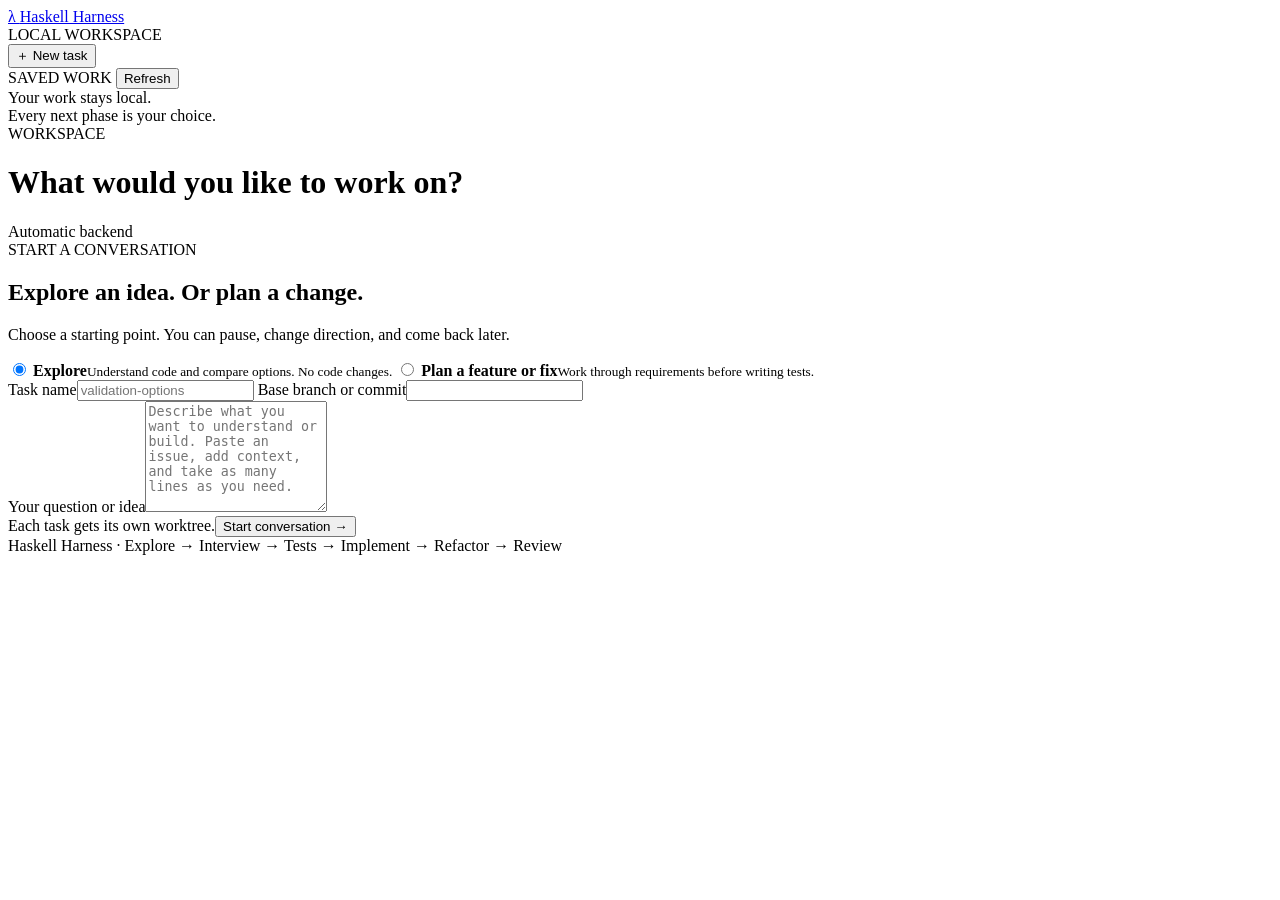
==== src/haskell_harness/web/index.html @ 67800af9 "refactor: rename the package and defaults to haskell-harness" ====
<!doctype html>
<html lang="en">
  <head>
    <meta charset="utf-8" />
    <meta name="viewport" content="width=device-width, initial-scale=1" />
    <meta name="harness-token" content="HARNESS_SESSION_TOKEN" />
    <title>Haskell Harness</title>
    <link rel="stylesheet" href="/style.css" />
    <script defer src="/app.js"></script>
  </head>
  <body>
    <aside>
      <a class="brand" href="/">λ <span>Haskell Harness</span></a>
      <div class="eyebrow">LOCAL WORKSPACE</div>
      <div id="repository" class="repo"></div>
      <button id="new-task" class="primary wide">＋ New task</button>
      <div class="sidebar-heading">
        SAVED WORK <button id="refresh" class="quiet">Refresh</button>
      </div>
      <nav id="tasks" aria-label="Saved tasks"></nav>
      <div class="sidebar-footer">
        Your work stays local.<br />Every next phase is your choice.
      </div>
    </aside>
    <main>
      <header>
        <div>
          <span class="eyebrow">WORKSPACE</span>
          <h1 id="title">What would you like to work on?</h1>
        </div>
        <div>
          <span id="backend" class="badge">Automatic backend</span
          ><button id="choose-backend" class="quiet" hidden>
            Check backends and resume
          </button>
        </div>
      </header>
      <div id="error" role="alert" hidden></div>
      <section id="new-panel" class="panel">
        <div class="eyebrow">START A CONVERSATION</div>
        <h2>Explore an idea. Or plan a change.</h2>
        <p class="muted">
          Choose a starting point. You can pause, change direction, and come
          back later.
        </p>
        <form id="new-form">
          <div class="choices">
            <label class="choice"
              ><input type="radio" name="kind" value="explore" checked />
              <span
                ><strong>Explore</strong
                ><small
                  >Understand code and compare options. No code changes.</small
                ></span
              >
            </label>
            <label class="choice"
              ><input type="radio" name="kind" value="start" />
              <span
                ><strong>Plan a feature or fix</strong
                ><small
                  >Work through requirements before writing tests.</small
                ></span
              >
            </label>
          </div>
          <div class="fields">
            <label
              >Task name<input
                id="task-name"
                required
                pattern="[A-Za-z0-9][A-Za-z0-9_-]{0,63}"
                placeholder="validation-options"
            /></label>
            <label>Base branch or commit<input id="base" required /></label>
          </div>
          <label
            >Your question or idea<textarea
              id="request"
              rows="7"
              required
              placeholder="Describe what you want to understand or build. Paste an issue, add context, and take as many lines as you need."
            ></textarea>
          </label>
          <div class="form-footer">
            <span class="muted">Each task gets its own worktree.</span
            ><button class="primary" type="submit">Start conversation →</button>
          </div>
        </form>
      </section>
      <section id="work" hidden>
        <div id="task-meta" class="metadata"></div>
        <div id="history"></div>
        <div id="packet" class="panel"></div>
        <section id="next-phases" class="panel" hidden>
          <h2>Choose the next step</h2>
          <div id="phases" class="button-row"></div>
        </section>
        <section id="composer" class="panel" hidden>
          <div class="compose-top">
            <label for="message">Your instructions</label
            ><button id="edit-previous" class="quiet" hidden>
              Edit previous message
            </button>
          </div>
          <textarea
            id="message"
            rows="5"
            placeholder="Ask a follow-up or describe what should change."
          ></textarea>
          <div id="findings"></div>
          <div class="form-footer">
            <div>
              <select id="message-action" aria-label="Message action"></select
              ><small class="muted"
                >Enter adds a line · Ctrl/⌘ + Enter sends</small
              >
            </div>
            <button id="send" class="primary">Send →</button>
          </div>
          <div id="actions" class="button-row"></div>
        </section>
        <div class="task-footer">
          <button id="resume" class="quiet">Resume</button
          ><button id="restart" class="quiet">Start a fresh attempt</button
          ><button id="abandon" class="quiet danger">Abandon task</button>
        </div>
      </section>
      <section id="activity" class="panel" hidden aria-live="polite">
        <div class="activity-top">
          <strong id="activity-label">Working…</strong
          ><button id="stop" class="stop">■ Stop model</button>
        </div>
        <p id="activity-message" class="muted"></p>
        <details>
          <summary>Activity log</summary>
          <pre id="log"></pre>
        </details>
      </section>
      <section id="selection" class="panel" hidden>
        <h2>Choose a backend</h2>
        <p id="selection-description"></p>
        <div id="backend-choices" class="button-row"></div>
        <pre id="backend-checks"></pre>
      </section>
      <footer>
        Haskell Harness · Explore → Interview → Tests → Implement → Refactor →
        Review
      </footer>
    </main>
    <dialog id="delete-dialog">
      <form method="dialog">
        <h2>Abandon this task?</h2>
        <p>
          This deletes its conversation, reports, local branch, and worktree,
          including uncommitted work.
        </p>
        <pre id="delete-details"></pre>
        <label
          >Type the task name to confirm<input
            id="delete-name"
            autocomplete="off"
        /></label>
        <div class="form-footer">
          <button value="cancel">Keep task</button
          ><button id="delete-confirm" value="delete" class="danger">
            Delete task
          </button>
        </div>
      </form>
    </dialog>
  </body>
</html>
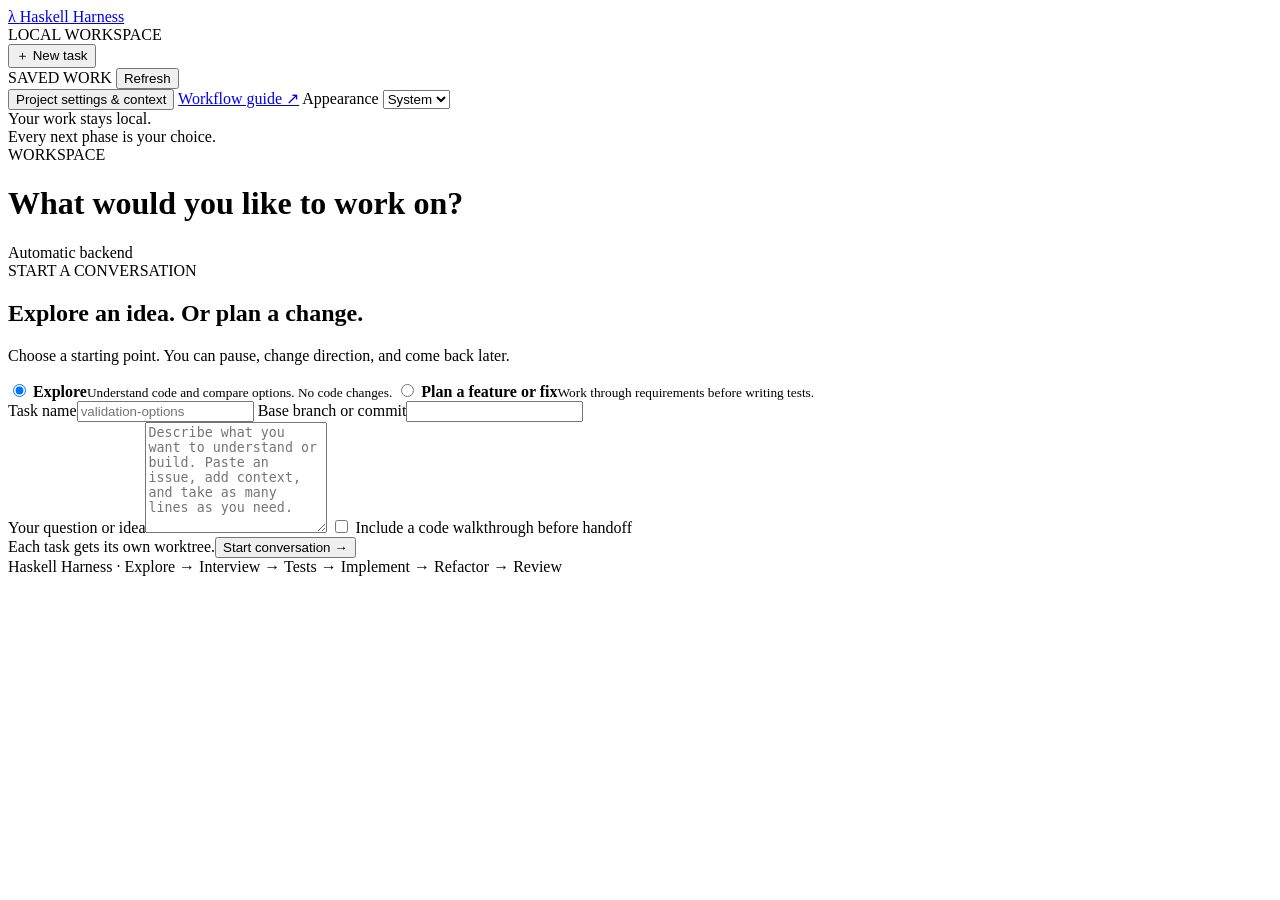
==== commit 944841a0: "feat: make the local website the harness interface" ====
--- a/src/haskell_harness/web/index.html
+++ b/src/haskell_harness/web/index.html
@@ -6,6 +6,7 @@
     <meta name="harness-token" content="HARNESS_SESSION_TOKEN" />
     <title>Haskell Harness</title>
     <link rel="stylesheet" href="/style.css" />
+    <script defer src="/theme.js"></script>
     <script defer src="/app.js"></script>
   </head>
   <body>
@@ -18,6 +19,20 @@
         SAVED WORK <button id="refresh" class="quiet">Refresh</button>
       </div>
       <nav id="tasks" aria-label="Saved tasks"></nav>
+      <button id="project-tools" class="quiet">
+        Project settings &amp; context
+      </button>
+      <a class="guide-link" href="/guide" target="_blank" rel="noopener"
+        >Workflow guide ↗</a
+      >
+      <label class="theme-label"
+        >Appearance
+        <select data-theme-picker aria-label="Appearance">
+          <option value="system">System</option>
+          <option value="light">Light</option>
+          <option value="dark">Dark</option>
+        </select>
+      </label>
       <div class="sidebar-footer">
         Your work stays local.<br />Every next phase is your choice.
       </div>
@@ -36,6 +51,45 @@
         </div>
       </header>
       <div id="error" role="alert" hidden></div>
+      <section id="project-panel" class="panel" hidden>
+        <div class="compose-top">
+          <h2>Project settings</h2>
+          <button id="close-project" class="quiet">Close</button>
+        </div>
+        <p id="setup-status" class="muted"></p>
+        <label for="backend-setting">Model backend</label>
+        <div class="button-row">
+          <select id="backend-setting"></select>
+          <button id="save-backend">Use backend</button>
+        </div>
+        <p class="muted">
+          Automatic selection checks your existing logins when work starts and
+          lets you choose if several backends work.
+        </p>
+        <h2>Project context</h2>
+        <p class="muted">
+          Save committed documentation and source files as shared knowledge. New
+          tasks use the latest snapshot.
+        </p>
+        <label for="context-sources">File paths, one per line</label>
+        <textarea
+          id="context-sources"
+          rows="3"
+          placeholder="docs/architecture.md&#10;src/Example/State.hs"
+        ></textarea>
+        <button id="save-context">Save snapshot</button>
+        <p id="context-status" class="muted" role="status"></p>
+        <label for="context-snapshot">Saved snapshots</label>
+        <div class="button-row">
+          <select id="context-snapshot"></select>
+          <button id="read-context">Read snapshot</button>
+          <button id="use-context">Use for selected task</button>
+        </div>
+        <p class="muted">
+          An existing task can change snapshots only between completed phases.
+        </p>
+        <div id="context-documents"></div>
+      </section>
       <section id="new-panel" class="panel">
         <div class="eyebrow">START A CONVERSATION</div>
         <h2>Explore an idea. Or plan a change.</h2>
@@ -82,6 +136,10 @@
               placeholder="Describe what you want to understand or build. Paste an issue, add context, and take as many lines as you need."
             ></textarea>
           </label>
+          <label class="walkthrough-choice">
+            <input id="require-walkthrough" type="checkbox" />
+            Include a code walkthrough before handoff
+          </label>
           <div class="form-footer">
             <span class="muted">Each task gets its own worktree.</span
             ><button class="primary" type="submit">Start conversation →</button>
@@ -90,7 +148,17 @@
       </section>
       <section id="work" hidden>
         <div id="task-meta" class="metadata"></div>
-        <div id="history"></div>
+        <div class="conversation-heading">
+          <h2>Conversation</h2>
+          <button id="latest-message" class="quiet">Latest message ↓</button>
+        </div>
+        <div
+          id="history"
+          role="log"
+          aria-label="Conversation"
+          aria-live="polite"
+          tabindex="0"
+        ></div>
         <div id="packet" class="panel"></div>
         <section id="next-phases" class="panel" hidden>
           <h2>Choose the next step</h2>
@@ -125,6 +193,7 @@
           ><button id="restart" class="quiet">Start a fresh attempt</button
           ><button id="abandon" class="quiet danger">Abandon task</button>
         </div>
+        <section id="exploration-notes" class="panel" hidden></section>
       </section>
       <section id="activity" class="panel" hidden aria-live="polite">
         <div class="activity-top">
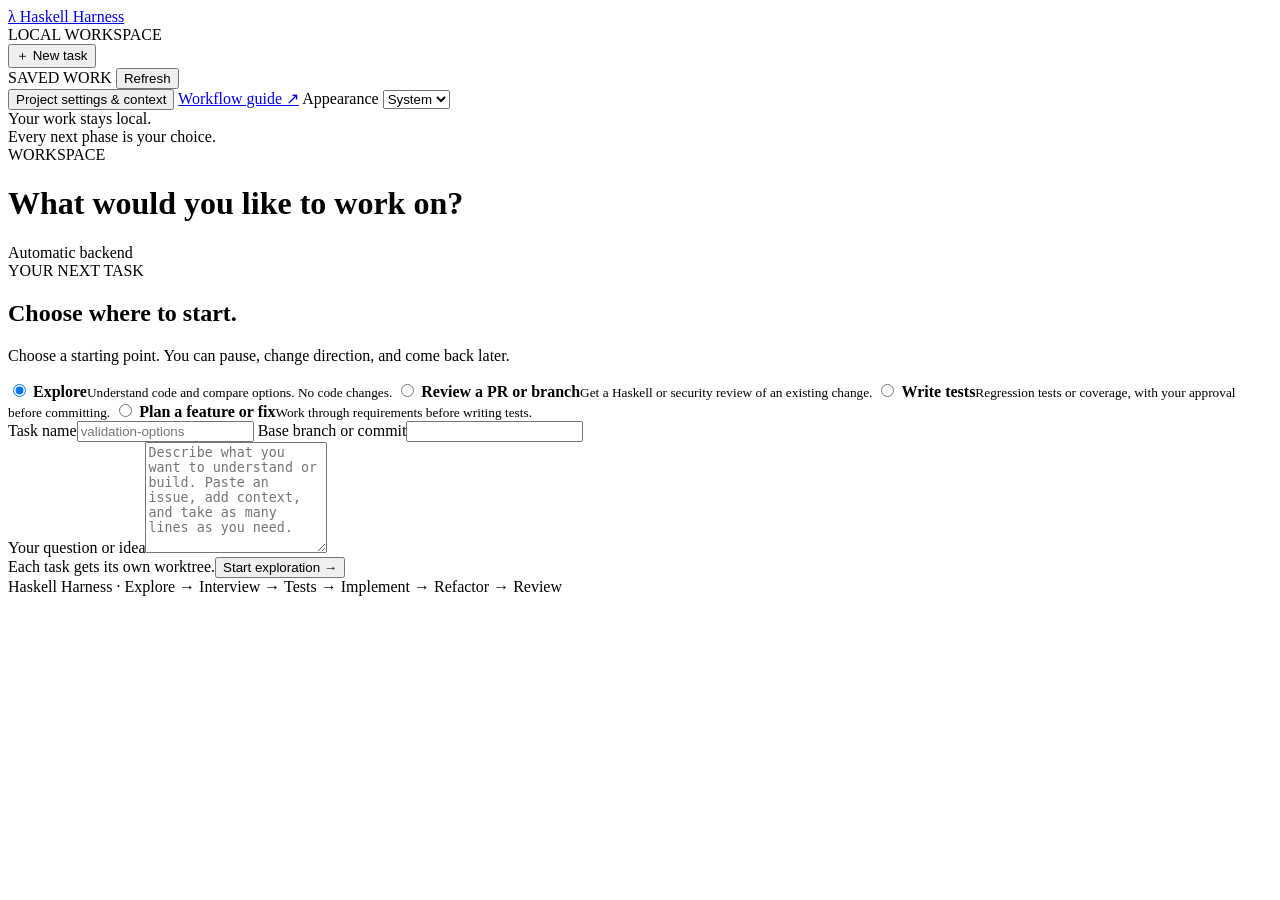
==== commit be7fb1d4: "feat: offer standalone reviews and tests in the website" ====
--- a/src/haskell_harness/web/index.html
+++ b/src/haskell_harness/web/index.html
@@ -91,8 +91,8 @@
         <div id="context-documents"></div>
       </section>
       <section id="new-panel" class="panel">
-        <div class="eyebrow">START A CONVERSATION</div>
-        <h2>Explore an idea. Or plan a change.</h2>
+        <div class="eyebrow">YOUR NEXT TASK</div>
+        <h2>Choose where to start.</h2>
         <p class="muted">
           Choose a starting point. You can pause, change direction, and come
           back later.
@@ -109,6 +109,26 @@
               >
             </label>
             <label class="choice"
+              ><input type="radio" name="kind" value="review" />
+              <span
+                ><strong>Review a PR or branch</strong
+                ><small
+                  >Get a Haskell or security review of an existing
+                  change.</small
+                ></span
+              >
+            </label>
+            <label class="choice"
+              ><input type="radio" name="kind" value="tests" />
+              <span
+                ><strong>Write tests</strong
+                ><small
+                  >Regression tests or coverage, with your approval before
+                  committing.</small
+                ></span
+              >
+            </label>
+            <label class="choice"
               ><input type="radio" name="kind" value="start" />
               <span
                 ><strong>Plan a feature or fix</strong
@@ -126,23 +146,76 @@
                 pattern="[A-Za-z0-9][A-Za-z0-9_-]{0,63}"
                 placeholder="validation-options"
             /></label>
-            <label>Base branch or commit<input id="base" required /></label>
+            <label
+              ><span id="base-label">Base branch or commit</span
+              ><input id="base" required
+            /></label>
+          </div>
+          <div id="review-options" hidden>
+            <label
+              >Branch, commit, or GitHub PR URL<input
+                id="review-head"
+                placeholder="feature/my-change or https://github.com/owner/repo/pull/123"
+            /></label>
+            <p class="muted">
+              Local refs use the base above. A GitHub PR uses its own target
+              branch. The review saves a fixed revision and publishes nothing.
+            </p>
+            <label
+              >Reviewers<select id="reviewers">
+                <option value="both">Haskell + security</option>
+                <option value="haskell">Haskell</option>
+                <option value="security">Security</option>
+              </select></label
+            >
+          </div>
+          <div id="test-options" hidden>
+            <div class="fields">
+              <label
+                >Cabal packages<input
+                  id="test-packages"
+                  placeholder="my-library, my-app"
+              /></label>
+              <label
+                >Expected outcome<select id="test-expectation">
+                  <option value="red">Failing regression test (TDD)</option>
+                  <option value="green">
+                    Passing coverage for existing behavior
+                  </option>
+                </select></label
+              >
+            </div>
+            <label
+              >Behaviors to test, one per line<textarea
+                id="test-criteria"
+                rows="3"
+                placeholder="Accept a valid request&#10;Reject an empty identifier"
+              ></textarea>
+            </label>
+            <p class="muted">
+              Tests, fixtures, and Cabal test wiring only. Lint, build, Nix, and
+              Cabal checks run before your review. Implementation never starts
+              from this task.
+            </p>
           </div>
           <label
-            >Your question or idea<textarea
+            ><span id="request-label">Your question or idea</span
+            ><textarea
               id="request"
               rows="7"
               required
               placeholder="Describe what you want to understand or build. Paste an issue, add context, and take as many lines as you need."
             ></textarea>
           </label>
-          <label class="walkthrough-choice">
+          <label id="walkthrough-option" class="walkthrough-choice" hidden>
             <input id="require-walkthrough" type="checkbox" />
             Include a code walkthrough before handoff
           </label>
           <div class="form-footer">
             <span class="muted">Each task gets its own worktree.</span
-            ><button class="primary" type="submit">Start conversation →</button>
+            ><button id="start-task" class="primary" type="submit">
+              Start exploration →
+            </button>
           </div>
         </form>
       </section>
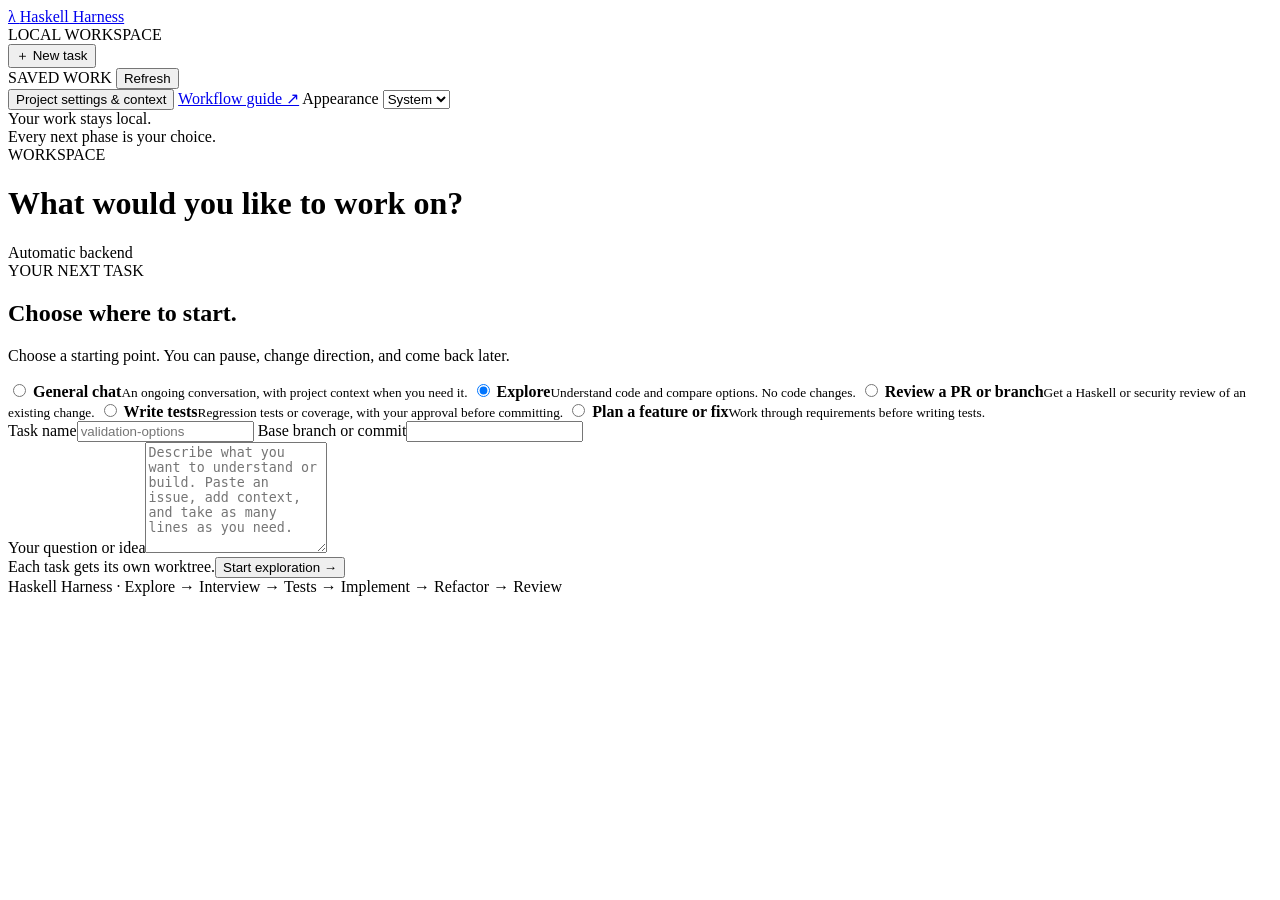
==== commit 27f0aa6c: "feat: add persistent general chat to the local website" ====
--- a/src/haskell_harness/web/index.html
+++ b/src/haskell_harness/web/index.html
@@ -99,6 +99,16 @@
         </p>
         <form id="new-form">
           <div class="choices">
+            <label class="choice chat-choice"
+              ><input type="radio" name="kind" value="chat" />
+              <span
+                ><strong>General chat</strong
+                ><small
+                  >An ongoing conversation, with project context when you need
+                  it.</small
+                ></span
+              >
+            </label>
             <label class="choice"
               ><input type="radio" name="kind" value="explore" checked />
               <span
@@ -239,7 +249,7 @@
         </section>
         <section id="composer" class="panel" hidden>
           <div class="compose-top">
-            <label for="message">Your instructions</label
+            <label id="composer-label" for="message">Your instructions</label
             ><button id="edit-previous" class="quiet" hidden>
               Edit previous message
             </button>
